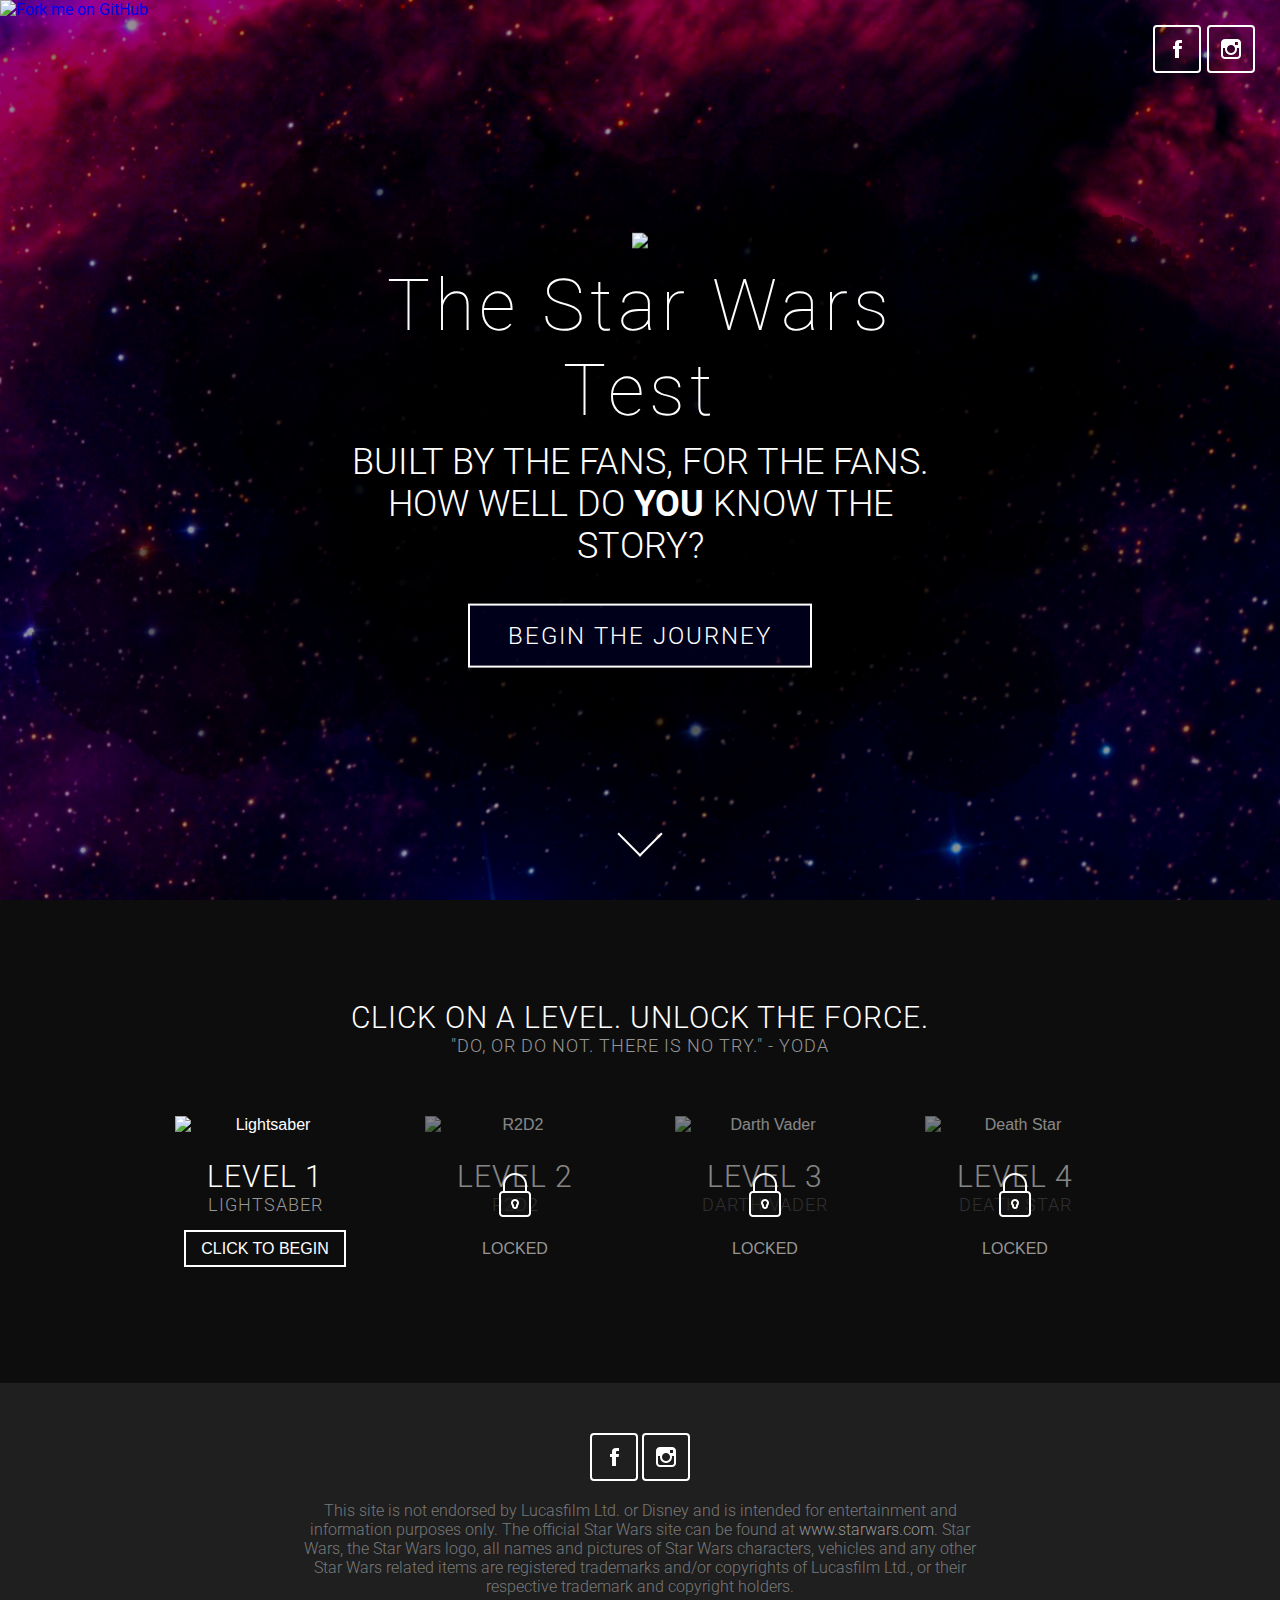
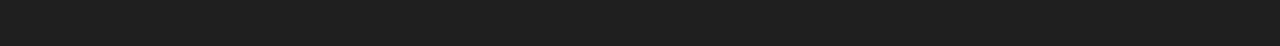
==== index.html @ ce47c925 "Extra Features" ====
﻿<!DOCTYPE html>
<html>
<head>
    <title>The Star Wars Test</title>
    <link href='https://fonts.googleapis.com/css?family=Roboto:400,300,100' rel='stylesheet' type='text/css'>
    <link rel="stylesheet" href="css/pure.css">
    <link rel="stylesheet" href="css/stars.css" />
    <link rel="stylesheet" href="css/question.css" />
    <link rel="stylesheet" href="css/main.css" />
    <meta name="viewport" content="width=device-width, initial-scale=1.0">
</head>
<body onresize="Update()">
    <script>if (document.location.protocol == "https:") window.location.href = "http://tswt.github.io/thestarwarstest/";</script>
    <div id="hero">
        <div class="stars"></div>
        <div class="twinkling"></div>
    </div>
    <div id="hero_floating_content">
        <img src="http://www.thestarwarstest.com/img/r2d2.png" id="logo" />
        <h1 id="open_times">The Star Wars Test</h1>
        <h2><a href="#" id="about_us_link">BUILT BY THE FANS, FOR THE FANS.<br />HOW WELL DO <b>YOU</b> KNOW THE STORY?</a></h2>
        <a class="button" href="#" id="contact">BEGIN THE JOURNEY</a><br />
    </div>
    <a href="https://github.com/you"><img style="position: absolute; top: 0; left: 0; border: 0;" src="https://camo.githubusercontent.com/c6286ade715e9bea433b4705870de482a654f78a/68747470733a2f2f73332e616d617a6f6e6177732e636f6d2f6769746875622f726962626f6e732f666f726b6d655f6c6566745f77686974655f6666666666662e706e67" alt="Fork me on GitHub" data-canonical-src="https://s3.amazonaws.com/github/ribbons/forkme_left_white_ffffff.png"></a>
    <div id="down-arrow"></div>
    <div id="social-buttons-top">
        <a href="https://www.facebook.com/" target="_blank" class="facebook social-button"></a>
        <a href="https://www.instagram.com/" target="_blank" class="instagram social-button"></a>
    </div>
    <div class="gray-section question" id="start-section">
        <div class="section">
            <div class="q-number">CLICK ON A LEVEL. UNLOCK THE FORCE.<div>"DO, OR DO NOT. THERE IS NO TRY." - YODA</div></div>
            <div class="pure-g levels">
                <div class="pure-u-1 pure-u-md-1-2 pure-u-lg-1-4">
                    <div class="level-block unlocked" id="w">
                        <img src="http://www.thestarwarstest.com/img/lightsaber.png" alt="Lightsaber" />
                        <div class="q-number">LEVEL 1<div>LIGHTSABER</div></div>
                        <span class="locked"></span>
                    </div>
                </div>
                <div class="pure-u-1 pure-u-md-1-2 pure-u-lg-1-4">
                    <div class="level-block" id="x">
                        <img src="http://www.thestarwarstest.com/img/r2d2.png" alt="R2D2" />
                        <div class="q-number">LEVEL 2<div>R2D2</div></div>
                        <span class="locked"></span>
                    </div>
                </div>
                <div class="pure-u-1 pure-u-md-1-2 pure-u-lg-1-4">
                    <div class="level-block" id="y">
                        <img src="http://www.thestarwarstest.com/img/darth-vader.png" alt="Darth Vader" />
                        <div class="q-number">LEVEL 3<div>DARTH VADER</div></div>
                        <span class="locked"></span>
                    </div>
                </div>
                <div class="pure-u-1 pure-u-md-1-2 pure-u-lg-1-4">
                    <div class="level-block" id="z">
                        <img src="http://www.thestarwarstest.com/img/death-star.png" alt="Death Star" />
                        <div class="q-number">LEVEL 4<div>DEATH STAR</div></div>
                        <span class="locked"></span>
                    </div>
                </div>
            </div>
            <!--<div class="q-number">LEADERBOARD<div>WHERE DO YOU STAND?</div></div>-->
        </div>
    </div>
    <div class="gray-section question loading-div" id="loading-div-pre"></div>
    <div class="questions" id="qspacephp"></div>
    <div class="gray-section question" id="results">
        <div class="section">
            <div class="q-number">YOU SCORED <span id="sp_score">5</span>/6. <span id="sp_congrats">Well Done!</span><div>CLICK THE BUTTON BELOW TO CONTINUE.</div></div>
            <a class="button" href="#" id="btn_continue">CONTINUE TO LEVEL <span id="sp_level_btn">2</span></a>
            <h3>IMPRESS YOUR FRIENDS ON FACEBOOK BY SHARING YOUR RESULT</h3>
        </div>
    </div>
    <div class="gray-section" id="footer">
        <div class="section white">
            <a href="https://www.facebook.com/" target="_blank" class="facebook social-button"></a>
            <a href="https://www.instagram.com/" target="_blank" class="instagram social-button"></a>
            <p class="attrib">
                <b>
                    This site is not endorsed by Lucasfilm Ltd. or Disney and is intended for entertainment and information purposes only. The official Star Wars site can be found at <a href="http://www.starwars.com/">www.starwars.com</a>. Star Wars, the Star Wars logo, all names and pictures of Star Wars characters, vehicles and any other Star Wars related items are registered trademarks and/or copyrights of Lucasfilm Ltd., or their respective trademark and copyright holders.
                </b>
            </p>
        </div>
    </div>
    <div id="vertical-fix"></div>
    <img src="img/squares.gif" class="pre-load-img" />
    <script type="text/javascript" src="//s7.addthis.com/js/300/addthis_widget.js#pubid=ra-5667f5eded168dc6" async="async"></script>
    <script src="https://ajax.googleapis.com/ajax/libs/jquery/2.1.4/jquery.min.js"></script>
    <script src="js/main.js"></script>
    <script>Update()</script>
</body>
</html>
---- css/pure.css ----
﻿/*!
Pure v0.6.0
Copyright 2014 Yahoo! Inc. All rights reserved.
Licensed under the BSD License.
https://github.com/yahoo/pure/blob/master/LICENSE.md
*/
/*!
normalize.css v^3.0 | MIT License | git.io/normalize
Copyright (c) Nicolas Gallagher and Jonathan Neal
*/
/*! normalize.css v3.0.2 | MIT License | git.io/normalize */html{font-family:sans-serif;-ms-text-size-adjust:100%;-webkit-text-size-adjust:100%}body{margin:0}article,aside,details,figcaption,figure,footer,header,hgroup,main,menu,nav,section,summary{display:block}audio,canvas,progress,video{display:inline-block;vertical-align:baseline}audio:not([controls]){display:none;height:0}[hidden],template{display:none}a{background-color:transparent}a:active,a:hover{outline:0}abbr[title]{border-bottom:1px dotted}b,strong{font-weight:700}dfn{font-style:italic}h1{font-size:2em;margin:.67em 0}mark{background:#ff0;color:#000}small{font-size:80%}sub,sup{font-size:75%;line-height:0;position:relative;vertical-align:baseline}sup{top:-.5em}sub{bottom:-.25em}img{border:0}svg:not(:root){overflow:hidden}figure{margin:1em 40px}hr{-moz-box-sizing:content-box;box-sizing:content-box;height:0}pre{overflow:auto}code,kbd,pre,samp{font-family:monospace,monospace;font-size:1em}button,input,optgroup,select,textarea{color:inherit;font:inherit;margin:0}button{overflow:visible}button,select{text-transform:none}button,html input[type=button],input[type=reset],input[type=submit]{-webkit-appearance:button;cursor:pointer}button[disabled],html input[disabled]{cursor:default}button::-moz-focus-inner,input::-moz-focus-inner{border:0;padding:0}input{line-height:normal}input[type=checkbox],input[type=radio]{box-sizing:border-box;padding:0}input[type=number]::-webkit-inner-spin-button,input[type=number]::-webkit-outer-spin-button{height:auto}input[type=search]{-webkit-appearance:textfield;-moz-box-sizing:content-box;-webkit-box-sizing:content-box;box-sizing:content-box}input[type=search]::-webkit-search-cancel-button,input[type=search]::-webkit-search-decoration{-webkit-appearance:none}fieldset{border:1px solid silver;margin:0 2px;padding:.35em .625em .75em}legend{border:0;padding:0}textarea{overflow:auto}optgroup{font-weight:700}table{border-collapse:collapse;border-spacing:0}td,th{padding:0}.hidden,[hidden]{display:none!important}.pure-img{max-width:100%;height:auto;display:block}.pure-g{letter-spacing:-.31em;*letter-spacing:normal;*word-spacing:-.43em;text-rendering:optimizespeed;font-family:FreeSans,Arimo,"Droid Sans",Helvetica,Arial,sans-serif;display:-webkit-flex;-webkit-flex-flow:row wrap;display:-ms-flexbox;-ms-flex-flow:row wrap;-ms-align-content:flex-start;-webkit-align-content:flex-start;align-content:flex-start}.opera-only :-o-prefocus,.pure-g{word-spacing:-.43em}.pure-u{display:inline-block;*display:inline;zoom:1;letter-spacing:normal;word-spacing:normal;vertical-align:top;text-rendering:auto}.pure-g [class *="pure-u"]{font-family:sans-serif}.pure-u-1,.pure-u-1-1,.pure-u-1-2,.pure-u-1-3,.pure-u-2-3,.pure-u-1-4,.pure-u-3-4,.pure-u-1-5,.pure-u-2-5,.pure-u-3-5,.pure-u-4-5,.pure-u-5-5,.pure-u-1-6,.pure-u-5-6,.pure-u-1-8,.pure-u-3-8,.pure-u-5-8,.pure-u-7-8,.pure-u-1-12,.pure-u-5-12,.pure-u-7-12,.pure-u-11-12,.pure-u-1-24,.pure-u-2-24,.pure-u-3-24,.pure-u-4-24,.pure-u-5-24,.pure-u-6-24,.pure-u-7-24,.pure-u-8-24,.pure-u-9-24,.pure-u-10-24,.pure-u-11-24,.pure-u-12-24,.pure-u-13-24,.pure-u-14-24,.pure-u-15-24,.pure-u-16-24,.pure-u-17-24,.pure-u-18-24,.pure-u-19-24,.pure-u-20-24,.pure-u-21-24,.pure-u-22-24,.pure-u-23-24,.pure-u-24-24{display:inline-block;*display:inline;zoom:1;letter-spacing:normal;word-spacing:normal;vertical-align:top;text-rendering:auto}.pure-u-1-24{width:4.1667%;*width:4.1357%}.pure-u-1-12,.pure-u-2-24{width:8.3333%;*width:8.3023%}.pure-u-1-8,.pure-u-3-24{width:12.5%;*width:12.469%}.pure-u-1-6,.pure-u-4-24{width:16.6667%;*width:16.6357%}.pure-u-1-5{width:20%;*width:19.969%}.pure-u-5-24{width:20.8333%;*width:20.8023%}.pure-u-1-4,.pure-u-6-24{width:25%;*width:24.969%}.pure-u-7-24{width:29.1667%;*width:29.1357%}.pure-u-1-3,.pure-u-8-24{width:33.3333%;*width:33.3023%}.pure-u-3-8,.pure-u-9-24{width:37.5%;*width:37.469%}.pure-u-2-5{width:40%;*width:39.969%}.pure-u-5-12,.pure-u-10-24{width:41.6667%;*width:41.6357%}.pure-u-11-24{width:45.8333%;*width:45.8023%}.pure-u-1-2,.pure-u-12-24{width:50%;*width:49.969%}.pure-u-13-24{width:54.1667%;*width:54.1357%}.pure-u-7-12,.pure-u-14-24{width:58.3333%;*width:58.3023%}.pure-u-3-5{width:60%;*width:59.969%}.pure-u-5-8,.pure-u-15-24{width:62.5%;*width:62.469%}.pure-u-2-3,.pure-u-16-24{width:66.6667%;*width:66.6357%}.pure-u-17-24{width:70.8333%;*width:70.8023%}.pure-u-3-4,.pure-u-18-24{width:75%;*width:74.969%}.pure-u-19-24{width:79.1667%;*width:79.1357%}.pure-u-4-5{width:80%;*width:79.969%}.pure-u-5-6,.pure-u-20-24{width:83.3333%;*width:83.3023%}.pure-u-7-8,.pure-u-21-24{width:87.5%;*width:87.469%}.pure-u-11-12,.pure-u-22-24{width:91.6667%;*width:91.6357%}.pure-u-23-24{width:95.8333%;*width:95.8023%}.pure-u-1,.pure-u-1-1,.pure-u-5-5,.pure-u-24-24{width:100%}.pure-button{display:inline-block;zoom:1;line-height:normal;white-space:nowrap;vertical-align:middle;text-align:center;cursor:pointer;-webkit-user-drag:none;-webkit-user-select:none;-moz-user-select:none;-ms-user-select:none;user-select:none;-webkit-box-sizing:border-box;-moz-box-sizing:border-box;box-sizing:border-box}.pure-button::-moz-focus-inner{padding:0;border:0}.pure-button{font-family:inherit;font-size:100%;padding:.5em 1em;color:#444;color:rgba(0,0,0,.8);border:1px solid #999;border:0 rgba(0,0,0,0);background-color:#E6E6E6;text-decoration:none;border-radius:2px}.pure-button-hover,.pure-button:hover,.pure-button:focus{filter:progid:DXImageTransform.Microsoft.gradient(startColorstr='#00000000', endColorstr='#1a000000', GradientType=0);background-image:-webkit-gradient(linear,0 0,0 100%,from(transparent),color-stop(40%,rgba(0,0,0,.05)),to(rgba(0,0,0,.1)));background-image:-webkit-linear-gradient(transparent,rgba(0,0,0,.05) 40%,rgba(0,0,0,.1));background-image:-moz-linear-gradient(top,rgba(0,0,0,.05) 0,rgba(0,0,0,.1));background-image:-o-linear-gradient(transparent,rgba(0,0,0,.05) 40%,rgba(0,0,0,.1));background-image:linear-gradient(transparent,rgba(0,0,0,.05) 40%,rgba(0,0,0,.1))}.pure-button:focus{outline:0}.pure-button-active,.pure-button:active{box-shadow:0 0 0 1px rgba(0,0,0,.15) inset,0 0 6px rgba(0,0,0,.2) inset;border-color:#000\9}.pure-button[disabled],.pure-button-disabled,.pure-button-disabled:hover,.pure-button-disabled:focus,.pure-button-disabled:active{border:0;background-image:none;filter:progid:DXImageTransform.Microsoft.gradient(enabled=false);filter:alpha(opacity=40);-khtml-opacity:.4;-moz-opacity:.4;opacity:.4;cursor:not-allowed;box-shadow:none}.pure-button-hidden{display:none}.pure-button::-moz-focus-inner{padding:0;border:0}.pure-button-primary,.pure-button-selected,a.pure-button-primary,a.pure-button-selected{background-color:#0078e7;color:#fff}.pure-form input[type=text],.pure-form input[type=password],.pure-form input[type=email],.pure-form input[type=url],.pure-form input[type=date],.pure-form input[type=month],.pure-form input[type=time],.pure-form input[type=datetime],.pure-form input[type=datetime-local],.pure-form input[type=week],.pure-form input[type=number],.pure-form input[type=search],.pure-form input[type=tel],.pure-form input[type=color],.pure-form select,.pure-form textarea{padding:.5em .6em;display:inline-block;border:1px solid #ccc;box-shadow:inset 0 1px 3px #ddd;border-radius:4px;vertical-align:middle;-webkit-box-sizing:border-box;-moz-box-sizing:border-box;box-sizing:border-box}.pure-form input:not([type]){padding:.5em .6em;display:inline-block;border:1px solid #ccc;box-shadow:inset 0 1px 3px #ddd;border-radius:4px;-webkit-box-sizing:border-box;-moz-box-sizing:border-box;box-sizing:border-box}.pure-form input[type=color]{padding:.2em .5em}.pure-form input[type=text]:focus,.pure-form input[type=password]:focus,.pure-form input[type=email]:focus,.pure-form input[type=url]:focus,.pure-form input[type=date]:focus,.pure-form input[type=month]:focus,.pure-form input[type=time]:focus,.pure-form input[type=datetime]:focus,.pure-form input[type=datetime-local]:focus,.pure-form input[type=week]:focus,.pure-form input[type=number]:focus,.pure-form input[type=search]:focus,.pure-form input[type=tel]:focus,.pure-form input[type=color]:focus,.pure-form select:focus,.pure-form textarea:focus{outline:0;border-color:#129FEA}.pure-form input:not([type]):focus{outline:0;border-color:#129FEA}.pure-form input[type=file]:focus,.pure-form input[type=radio]:focus,.pure-form input[type=checkbox]:focus{outline:thin solid #129FEA;outline:1px auto #129FEA}.pure-form .pure-checkbox,.pure-form .pure-radio{margin:.5em 0;display:block}.pure-form input[type=text][disabled],.pure-form input[type=password][disabled],.pure-form input[type=email][disabled],.pure-form input[type=url][disabled],.pure-form input[type=date][disabled],.pure-form input[type=month][disabled],.pure-form input[type=time][disabled],.pure-form input[type=datetime][disabled],.pure-form input[type=datetime-local][disabled],.pure-form input[type=week][disabled],.pure-form input[type=number][disabled],.pure-form input[type=search][disabled],.pure-form input[type=tel][disabled],.pure-form input[type=color][disabled],.pure-form select[disabled],.pure-form textarea[disabled]{cursor:not-allowed;background-color:#eaeded;color:#cad2d3}.pure-form input:not([type])[disabled]{cursor:not-allowed;background-color:#eaeded;color:#cad2d3}.pure-form input[readonly],.pure-form select[readonly],.pure-form textarea[readonly]{background-color:#eee;color:#777;border-color:#ccc}.pure-form input:focus:invalid,.pure-form textarea:focus:invalid,.pure-form select:focus:invalid{color:#b94a48;border-color:#e9322d}.pure-form input[type=file]:focus:invalid:focus,.pure-form input[type=radio]:focus:invalid:focus,.pure-form input[type=checkbox]:focus:invalid:focus{outline-color:#e9322d}.pure-form select{height:2.25em;border:1px solid #ccc;background-color:#fff}.pure-form select[multiple]{height:auto}.pure-form label{margin:.5em 0 .2em}.pure-form fieldset{margin:0;padding:.35em 0 .75em;border:0}.pure-form legend{display:block;width:100%;padding:.3em 0;margin-bottom:.3em;color:#333;border-bottom:1px solid #e5e5e5}.pure-form-stacked input[type=text],.pure-form-stacked input[type=password],.pure-form-stacked input[type=email],.pure-form-stacked input[type=url],.pure-form-stacked input[type=date],.pure-form-stacked input[type=month],.pure-form-stacked input[type=time],.pure-form-stacked input[type=datetime],.pure-form-stacked input[type=datetime-local],.pure-form-stacked input[type=week],.pure-form-stacked input[type=number],.pure-form-stacked input[type=search],.pure-form-stacked input[type=tel],.pure-form-stacked input[type=color],.pure-form-stacked input[type=file],.pure-form-stacked select,.pure-form-stacked label,.pure-form-stacked textarea{display:block;margin:.25em 0}.pure-form-stacked input:not([type]){display:block;margin:.25em 0}.pure-form-aligned input,.pure-form-aligned textarea,.pure-form-aligned select,.pure-form-aligned .pure-help-inline,.pure-form-message-inline{display:inline-block;*display:inline;*zoom:1;vertical-align:middle}.pure-form-aligned textarea{vertical-align:top}.pure-form-aligned .pure-control-group{margin-bottom:.5em}.pure-form-aligned .pure-control-group label{text-align:right;display:inline-block;vertical-align:middle;width:10em;margin:0 1em 0 0}.pure-form-aligned .pure-controls{margin:1.5em 0 0 11em}.pure-form input.pure-input-rounded,.pure-form .pure-input-rounded{border-radius:2em;padding:.5em 1em}.pure-form .pure-group fieldset{margin-bottom:10px}.pure-form .pure-group input,.pure-form .pure-group textarea{display:block;padding:10px;margin:0 0 -1px;border-radius:0;position:relative;top:-1px}.pure-form .pure-group input:focus,.pure-form .pure-group textarea:focus{z-index:3}.pure-form .pure-group input:first-child,.pure-form .pure-group textarea:first-child{top:1px;border-radius:4px 4px 0 0;margin:0}.pure-form .pure-group input:first-child:last-child,.pure-form .pure-group textarea:first-child:last-child{top:1px;border-radius:4px;margin:0}.pure-form .pure-group input:last-child,.pure-form .pure-group textarea:last-child{top:-2px;border-radius:0 0 4px 4px;margin:0}.pure-form .pure-group button{margin:.35em 0}.pure-form .pure-input-1{width:100%}.pure-form .pure-input-2-3{width:66%}.pure-form .pure-input-1-2{width:50%}.pure-form .pure-input-1-3{width:33%}.pure-form .pure-input-1-4{width:25%}.pure-form .pure-help-inline,.pure-form-message-inline{display:inline-block;padding-left:.3em;color:#666;vertical-align:middle;font-size:.875em}.pure-form-message{display:block;color:#666;font-size:.875em}@media only screen and (max-width :480px){.pure-form button[type=submit]{margin:.7em 0 0}.pure-form input:not([type]),.pure-form input[type=text],.pure-form input[type=password],.pure-form input[type=email],.pure-form input[type=url],.pure-form input[type=date],.pure-form input[type=month],.pure-form input[type=time],.pure-form input[type=datetime],.pure-form input[type=datetime-local],.pure-form input[type=week],.pure-form input[type=number],.pure-form input[type=search],.pure-form input[type=tel],.pure-form input[type=color],.pure-form label{margin-bottom:.3em;display:block}.pure-group input:not([type]),.pure-group input[type=text],.pure-group input[type=password],.pure-group input[type=email],.pure-group input[type=url],.pure-group input[type=date],.pure-group input[type=month],.pure-group input[type=time],.pure-group input[type=datetime],.pure-group input[type=datetime-local],.pure-group input[type=week],.pure-group input[type=number],.pure-group input[type=search],.pure-group input[type=tel],.pure-group input[type=color]{margin-bottom:0}.pure-form-aligned .pure-control-group label{margin-bottom:.3em;text-align:left;display:block;width:100%}.pure-form-aligned .pure-controls{margin:1.5em 0 0}.pure-form .pure-help-inline,.pure-form-message-inline,.pure-form-message{display:block;font-size:.75em;padding:.2em 0 .8em}}.pure-menu{-webkit-box-sizing:border-box;-moz-box-sizing:border-box;box-sizing:border-box}.pure-menu-fixed{position:fixed;left:0;top:0;z-index:3}.pure-menu-list,.pure-menu-item{position:relative}.pure-menu-list{list-style:none;margin:0;padding:0}.pure-menu-item{padding:0;margin:0;height:100%}.pure-menu-link,.pure-menu-heading{display:block;text-decoration:none;white-space:nowrap}.pure-menu-horizontal{width:100%;white-space:nowrap}.pure-menu-horizontal .pure-menu-list{display:inline-block}.pure-menu-horizontal .pure-menu-item,.pure-menu-horizontal .pure-menu-heading,.pure-menu-horizontal .pure-menu-separator{display:inline-block;*display:inline;zoom:1;vertical-align:middle}.pure-menu-item .pure-menu-item{display:block}.pure-menu-children{display:none;position:absolute;left:100%;top:0;margin:0;padding:0;z-index:3}.pure-menu-horizontal .pure-menu-children{left:0;top:auto;width:inherit}.pure-menu-allow-hover:hover>.pure-menu-children,.pure-menu-active>.pure-menu-children{display:block;position:absolute}.pure-menu-has-children>.pure-menu-link:after{padding-left:.5em;content:"\25B8";font-size:small}.pure-menu-horizontal .pure-menu-has-children>.pure-menu-link:after{content:"\25BE"}.pure-menu-scrollable{overflow-y:scroll;overflow-x:hidden}.pure-menu-scrollable .pure-menu-list{display:block}.pure-menu-horizontal.pure-menu-scrollable .pure-menu-list{display:inline-block}.pure-menu-horizontal.pure-menu-scrollable{white-space:nowrap;overflow-y:hidden;overflow-x:auto;-ms-overflow-style:none;-webkit-overflow-scrolling:touch;padding:.5em 0}.pure-menu-horizontal.pure-menu-scrollable::-webkit-scrollbar{display:none}.pure-menu-separator{background-color:#ccc;height:1px;margin:.3em 0}.pure-menu-horizontal .pure-menu-separator{width:1px;height:1.3em;margin:0 .3em}.pure-menu-heading{text-transform:uppercase;color:#565d64}.pure-menu-link{color:#777}.pure-menu-children{background-color:#fff}.pure-menu-link,.pure-menu-disabled,.pure-menu-heading{padding:.5em 1em}.pure-menu-disabled{opacity:.5}.pure-menu-disabled .pure-menu-link:hover{background-color:transparent}.pure-menu-active>.pure-menu-link,.pure-menu-link:hover,.pure-menu-link:focus{background-color:#eee}.pure-menu-selected .pure-menu-link,.pure-menu-selected .pure-menu-link:visited{color:#000}.pure-table{border-collapse:collapse;border-spacing:0;empty-cells:show;border:1px solid #cbcbcb}.pure-table caption{color:#000;font:italic 85%/1 arial,sans-serif;padding:1em 0;text-align:center}.pure-table td,.pure-table th{border-left:1px solid #cbcbcb;border-width:0 0 0 1px;font-size:inherit;margin:0;overflow:visible;padding:.5em 1em}.pure-table td:first-child,.pure-table th:first-child{border-left-width:0}.pure-table thead{background-color:#e0e0e0;color:#000;text-align:left;vertical-align:bottom}.pure-table td{background-color:transparent}.pure-table-odd td{background-color:#f2f2f2}.pure-table-striped tr:nth-child(2n-1) td{background-color:#f2f2f2}.pure-table-bordered td{border-bottom:1px solid #cbcbcb}.pure-table-bordered tbody>tr:last-child>td{border-bottom-width:0}.pure-table-horizontal td,.pure-table-horizontal th{border-width:0 0 1px;border-bottom:1px solid #cbcbcb}.pure-table-horizontal tbody>tr:last-child>td{border-bottom-width:0}

/*!
Pure v0.6.0
Copyright 2014 Yahoo! Inc. All rights reserved.
Licensed under the BSD License.
https://github.com/yahoo/pure/blob/master/LICENSE.md
*/
@media screen and (min-width:35.5em){.pure-u-sm-1,.pure-u-sm-1-1,.pure-u-sm-1-2,.pure-u-sm-1-3,.pure-u-sm-2-3,.pure-u-sm-1-4,.pure-u-sm-3-4,.pure-u-sm-1-5,.pure-u-sm-2-5,.pure-u-sm-3-5,.pure-u-sm-4-5,.pure-u-sm-5-5,.pure-u-sm-1-6,.pure-u-sm-5-6,.pure-u-sm-1-8,.pure-u-sm-3-8,.pure-u-sm-5-8,.pure-u-sm-7-8,.pure-u-sm-1-12,.pure-u-sm-5-12,.pure-u-sm-7-12,.pure-u-sm-11-12,.pure-u-sm-1-24,.pure-u-sm-2-24,.pure-u-sm-3-24,.pure-u-sm-4-24,.pure-u-sm-5-24,.pure-u-sm-6-24,.pure-u-sm-7-24,.pure-u-sm-8-24,.pure-u-sm-9-24,.pure-u-sm-10-24,.pure-u-sm-11-24,.pure-u-sm-12-24,.pure-u-sm-13-24,.pure-u-sm-14-24,.pure-u-sm-15-24,.pure-u-sm-16-24,.pure-u-sm-17-24,.pure-u-sm-18-24,.pure-u-sm-19-24,.pure-u-sm-20-24,.pure-u-sm-21-24,.pure-u-sm-22-24,.pure-u-sm-23-24,.pure-u-sm-24-24{display:inline-block;*display:inline;zoom:1;letter-spacing:normal;word-spacing:normal;vertical-align:top;text-rendering:auto}.pure-u-sm-1-24{width:4.1667%;*width:4.1357%}.pure-u-sm-1-12,.pure-u-sm-2-24{width:8.3333%;*width:8.3023%}.pure-u-sm-1-8,.pure-u-sm-3-24{width:12.5%;*width:12.469%}.pure-u-sm-1-6,.pure-u-sm-4-24{width:16.6667%;*width:16.6357%}.pure-u-sm-1-5{width:20%;*width:19.969%}.pure-u-sm-5-24{width:20.8333%;*width:20.8023%}.pure-u-sm-1-4,.pure-u-sm-6-24{width:25%;*width:24.969%}.pure-u-sm-7-24{width:29.1667%;*width:29.1357%}.pure-u-sm-1-3,.pure-u-sm-8-24{width:33.3333%;*width:33.3023%}.pure-u-sm-3-8,.pure-u-sm-9-24{width:37.5%;*width:37.469%}.pure-u-sm-2-5{width:40%;*width:39.969%}.pure-u-sm-5-12,.pure-u-sm-10-24{width:41.6667%;*width:41.6357%}.pure-u-sm-11-24{width:45.8333%;*width:45.8023%}.pure-u-sm-1-2,.pure-u-sm-12-24{width:50%;*width:49.969%}.pure-u-sm-13-24{width:54.1667%;*width:54.1357%}.pure-u-sm-7-12,.pure-u-sm-14-24{width:58.3333%;*width:58.3023%}.pure-u-sm-3-5{width:60%;*width:59.969%}.pure-u-sm-5-8,.pure-u-sm-15-24{width:62.5%;*width:62.469%}.pure-u-sm-2-3,.pure-u-sm-16-24{width:66.6667%;*width:66.6357%}.pure-u-sm-17-24{width:70.8333%;*width:70.8023%}.pure-u-sm-3-4,.pure-u-sm-18-24{width:75%;*width:74.969%}.pure-u-sm-19-24{width:79.1667%;*width:79.1357%}.pure-u-sm-4-5{width:80%;*width:79.969%}.pure-u-sm-5-6,.pure-u-sm-20-24{width:83.3333%;*width:83.3023%}.pure-u-sm-7-8,.pure-u-sm-21-24{width:87.5%;*width:87.469%}.pure-u-sm-11-12,.pure-u-sm-22-24{width:91.6667%;*width:91.6357%}.pure-u-sm-23-24{width:95.8333%;*width:95.8023%}.pure-u-sm-1,.pure-u-sm-1-1,.pure-u-sm-5-5,.pure-u-sm-24-24{width:100%}}@media screen and (min-width:48em){.pure-u-md-1,.pure-u-md-1-1,.pure-u-md-1-2,.pure-u-md-1-3,.pure-u-md-2-3,.pure-u-md-1-4,.pure-u-md-3-4,.pure-u-md-1-5,.pure-u-md-2-5,.pure-u-md-3-5,.pure-u-md-4-5,.pure-u-md-5-5,.pure-u-md-1-6,.pure-u-md-5-6,.pure-u-md-1-8,.pure-u-md-3-8,.pure-u-md-5-8,.pure-u-md-7-8,.pure-u-md-1-12,.pure-u-md-5-12,.pure-u-md-7-12,.pure-u-md-11-12,.pure-u-md-1-24,.pure-u-md-2-24,.pure-u-md-3-24,.pure-u-md-4-24,.pure-u-md-5-24,.pure-u-md-6-24,.pure-u-md-7-24,.pure-u-md-8-24,.pure-u-md-9-24,.pure-u-md-10-24,.pure-u-md-11-24,.pure-u-md-12-24,.pure-u-md-13-24,.pure-u-md-14-24,.pure-u-md-15-24,.pure-u-md-16-24,.pure-u-md-17-24,.pure-u-md-18-24,.pure-u-md-19-24,.pure-u-md-20-24,.pure-u-md-21-24,.pure-u-md-22-24,.pure-u-md-23-24,.pure-u-md-24-24{display:inline-block;*display:inline;zoom:1;letter-spacing:normal;word-spacing:normal;vertical-align:top;text-rendering:auto}.pure-u-md-1-24{width:4.1667%;*width:4.1357%}.pure-u-md-1-12,.pure-u-md-2-24{width:8.3333%;*width:8.3023%}.pure-u-md-1-8,.pure-u-md-3-24{width:12.5%;*width:12.469%}.pure-u-md-1-6,.pure-u-md-4-24{width:16.6667%;*width:16.6357%}.pure-u-md-1-5{width:20%;*width:19.969%}.pure-u-md-5-24{width:20.8333%;*width:20.8023%}.pure-u-md-1-4,.pure-u-md-6-24{width:25%;*width:24.969%}.pure-u-md-7-24{width:29.1667%;*width:29.1357%}.pure-u-md-1-3,.pure-u-md-8-24{width:33.3333%;*width:33.3023%}.pure-u-md-3-8,.pure-u-md-9-24{width:37.5%;*width:37.469%}.pure-u-md-2-5{width:40%;*width:39.969%}.pure-u-md-5-12,.pure-u-md-10-24{width:41.6667%;*width:41.6357%}.pure-u-md-11-24{width:45.8333%;*width:45.8023%}.pure-u-md-1-2,.pure-u-md-12-24{width:50%;*width:49.969%}.pure-u-md-13-24{width:54.1667%;*width:54.1357%}.pure-u-md-7-12,.pure-u-md-14-24{width:58.3333%;*width:58.3023%}.pure-u-md-3-5{width:60%;*width:59.969%}.pure-u-md-5-8,.pure-u-md-15-24{width:62.5%;*width:62.469%}.pure-u-md-2-3,.pure-u-md-16-24{width:66.6667%;*width:66.6357%}.pure-u-md-17-24{width:70.8333%;*width:70.8023%}.pure-u-md-3-4,.pure-u-md-18-24{width:75%;*width:74.969%}.pure-u-md-19-24{width:79.1667%;*width:79.1357%}.pure-u-md-4-5{width:80%;*width:79.969%}.pure-u-md-5-6,.pure-u-md-20-24{width:83.3333%;*width:83.3023%}.pure-u-md-7-8,.pure-u-md-21-24{width:87.5%;*width:87.469%}.pure-u-md-11-12,.pure-u-md-22-24{width:91.6667%;*width:91.6357%}.pure-u-md-23-24{width:95.8333%;*width:95.8023%}.pure-u-md-1,.pure-u-md-1-1,.pure-u-md-5-5,.pure-u-md-24-24{width:100%}}@media screen and (min-width:64em){.pure-u-lg-1,.pure-u-lg-1-1,.pure-u-lg-1-2,.pure-u-lg-1-3,.pure-u-lg-2-3,.pure-u-lg-1-4,.pure-u-lg-3-4,.pure-u-lg-1-5,.pure-u-lg-2-5,.pure-u-lg-3-5,.pure-u-lg-4-5,.pure-u-lg-5-5,.pure-u-lg-1-6,.pure-u-lg-5-6,.pure-u-lg-1-8,.pure-u-lg-3-8,.pure-u-lg-5-8,.pure-u-lg-7-8,.pure-u-lg-1-12,.pure-u-lg-5-12,.pure-u-lg-7-12,.pure-u-lg-11-12,.pure-u-lg-1-24,.pure-u-lg-2-24,.pure-u-lg-3-24,.pure-u-lg-4-24,.pure-u-lg-5-24,.pure-u-lg-6-24,.pure-u-lg-7-24,.pure-u-lg-8-24,.pure-u-lg-9-24,.pure-u-lg-10-24,.pure-u-lg-11-24,.pure-u-lg-12-24,.pure-u-lg-13-24,.pure-u-lg-14-24,.pure-u-lg-15-24,.pure-u-lg-16-24,.pure-u-lg-17-24,.pure-u-lg-18-24,.pure-u-lg-19-24,.pure-u-lg-20-24,.pure-u-lg-21-24,.pure-u-lg-22-24,.pure-u-lg-23-24,.pure-u-lg-24-24{display:inline-block;*display:inline;zoom:1;letter-spacing:normal;word-spacing:normal;vertical-align:top;text-rendering:auto}.pure-u-lg-1-24{width:4.1667%;*width:4.1357%}.pure-u-lg-1-12,.pure-u-lg-2-24{width:8.3333%;*width:8.3023%}.pure-u-lg-1-8,.pure-u-lg-3-24{width:12.5%;*width:12.469%}.pure-u-lg-1-6,.pure-u-lg-4-24{width:16.6667%;*width:16.6357%}.pure-u-lg-1-5{width:20%;*width:19.969%}.pure-u-lg-5-24{width:20.8333%;*width:20.8023%}.pure-u-lg-1-4,.pure-u-lg-6-24{width:25%;*width:24.969%}.pure-u-lg-7-24{width:29.1667%;*width:29.1357%}.pure-u-lg-1-3,.pure-u-lg-8-24{width:33.3333%;*width:33.3023%}.pure-u-lg-3-8,.pure-u-lg-9-24{width:37.5%;*width:37.469%}.pure-u-lg-2-5{width:40%;*width:39.969%}.pure-u-lg-5-12,.pure-u-lg-10-24{width:41.6667%;*width:41.6357%}.pure-u-lg-11-24{width:45.8333%;*width:45.8023%}.pure-u-lg-1-2,.pure-u-lg-12-24{width:50%;*width:49.969%}.pure-u-lg-13-24{width:54.1667%;*width:54.1357%}.pure-u-lg-7-12,.pure-u-lg-14-24{width:58.3333%;*width:58.3023%}.pure-u-lg-3-5{width:60%;*width:59.969%}.pure-u-lg-5-8,.pure-u-lg-15-24{width:62.5%;*width:62.469%}.pure-u-lg-2-3,.pure-u-lg-16-24{width:66.6667%;*width:66.6357%}.pure-u-lg-17-24{width:70.8333%;*width:70.8023%}.pure-u-lg-3-4,.pure-u-lg-18-24{width:75%;*width:74.969%}.pure-u-lg-19-24{width:79.1667%;*width:79.1357%}.pure-u-lg-4-5{width:80%;*width:79.969%}.pure-u-lg-5-6,.pure-u-lg-20-24{width:83.3333%;*width:83.3023%}.pure-u-lg-7-8,.pure-u-lg-21-24{width:87.5%;*width:87.469%}.pure-u-lg-11-12,.pure-u-lg-22-24{width:91.6667%;*width:91.6357%}.pure-u-lg-23-24{width:95.8333%;*width:95.8023%}.pure-u-lg-1,.pure-u-lg-1-1,.pure-u-lg-5-5,.pure-u-lg-24-24{width:100%}}@media screen and (min-width:80em){.pure-u-xl-1,.pure-u-xl-1-1,.pure-u-xl-1-2,.pure-u-xl-1-3,.pure-u-xl-2-3,.pure-u-xl-1-4,.pure-u-xl-3-4,.pure-u-xl-1-5,.pure-u-xl-2-5,.pure-u-xl-3-5,.pure-u-xl-4-5,.pure-u-xl-5-5,.pure-u-xl-1-6,.pure-u-xl-5-6,.pure-u-xl-1-8,.pure-u-xl-3-8,.pure-u-xl-5-8,.pure-u-xl-7-8,.pure-u-xl-1-12,.pure-u-xl-5-12,.pure-u-xl-7-12,.pure-u-xl-11-12,.pure-u-xl-1-24,.pure-u-xl-2-24,.pure-u-xl-3-24,.pure-u-xl-4-24,.pure-u-xl-5-24,.pure-u-xl-6-24,.pure-u-xl-7-24,.pure-u-xl-8-24,.pure-u-xl-9-24,.pure-u-xl-10-24,.pure-u-xl-11-24,.pure-u-xl-12-24,.pure-u-xl-13-24,.pure-u-xl-14-24,.pure-u-xl-15-24,.pure-u-xl-16-24,.pure-u-xl-17-24,.pure-u-xl-18-24,.pure-u-xl-19-24,.pure-u-xl-20-24,.pure-u-xl-21-24,.pure-u-xl-22-24,.pure-u-xl-23-24,.pure-u-xl-24-24{display:inline-block;*display:inline;zoom:1;letter-spacing:normal;word-spacing:normal;vertical-align:top;text-rendering:auto}.pure-u-xl-1-24{width:4.1667%;*width:4.1357%}.pure-u-xl-1-12,.pure-u-xl-2-24{width:8.3333%;*width:8.3023%}.pure-u-xl-1-8,.pure-u-xl-3-24{width:12.5%;*width:12.469%}.pure-u-xl-1-6,.pure-u-xl-4-24{width:16.6667%;*width:16.6357%}.pure-u-xl-1-5{width:20%;*width:19.969%}.pure-u-xl-5-24{width:20.8333%;*width:20.8023%}.pure-u-xl-1-4,.pure-u-xl-6-24{width:25%;*width:24.969%}.pure-u-xl-7-24{width:29.1667%;*width:29.1357%}.pure-u-xl-1-3,.pure-u-xl-8-24{width:33.3333%;*width:33.3023%}.pure-u-xl-3-8,.pure-u-xl-9-24{width:37.5%;*width:37.469%}.pure-u-xl-2-5{width:40%;*width:39.969%}.pure-u-xl-5-12,.pure-u-xl-10-24{width:41.6667%;*width:41.6357%}.pure-u-xl-11-24{width:45.8333%;*width:45.8023%}.pure-u-xl-1-2,.pure-u-xl-12-24{width:50%;*width:49.969%}.pure-u-xl-13-24{width:54.1667%;*width:54.1357%}.pure-u-xl-7-12,.pure-u-xl-14-24{width:58.3333%;*width:58.3023%}.pure-u-xl-3-5{width:60%;*width:59.969%}.pure-u-xl-5-8,.pure-u-xl-15-24{width:62.5%;*width:62.469%}.pure-u-xl-2-3,.pure-u-xl-16-24{width:66.6667%;*width:66.6357%}.pure-u-xl-17-24{width:70.8333%;*width:70.8023%}.pure-u-xl-3-4,.pure-u-xl-18-24{width:75%;*width:74.969%}.pure-u-xl-19-24{width:79.1667%;*width:79.1357%}.pure-u-xl-4-5{width:80%;*width:79.969%}.pure-u-xl-5-6,.pure-u-xl-20-24{width:83.3333%;*width:83.3023%}.pure-u-xl-7-8,.pure-u-xl-21-24{width:87.5%;*width:87.469%}.pure-u-xl-11-12,.pure-u-xl-22-24{width:91.6667%;*width:91.6357%}.pure-u-xl-23-24{width:95.8333%;*width:95.8023%}.pure-u-xl-1,.pure-u-xl-1-1,.pure-u-xl-5-5,.pure-u-xl-24-24{width:100%}}
---- css/stars.css ----
﻿/* ============================================================================================== 
Nick Mkrtchyan
http://www.facebook.com/sonick.pk
http://www.Mkrtchyan.zz.mu
================================================================================================= */

@keyframes move-twink-back {
    from {background-position:0 0;}
    to {background-position:-10000px 5000px;}
}
@-webkit-keyframes move-twink-back {
    from {background-position:0 0;}
    to {background-position:-10000px 5000px;}
}
@-moz-keyframes move-twink-back {
    from {background-position:0 0;}
    to {background-position:-10000px 5000px;}
}
@-ms-keyframes move-twink-back {
    from {background-position:0 0;}
    to {background-position:-10000px 5000px;}
}

@keyframes move-clouds-back {
    from {background-position:0 0;}
    to {background-position:10000px 0;}
}
@-webkit-keyframes move-clouds-back {
    from {background-position:0 0;}
    to {background-position:10000px 0;}
}
@-moz-keyframes move-clouds-back {
    from {background-position:0 0;}
    to {background-position:10000px 0;}
}
@-ms-keyframes move-clouds-back {
    from {background-position: 0;}
    to {background-position:10000px 0;}
}

.stars, .twinkling, .clouds {
  position:absolute;
  top:0;
  left:0;
  right:0;
  bottom:0;
  width:100%;
  height:100%;
  display:block;
}

.stars {
  background:#000 url(http://www.script-tutorials.com/demos/360/images/stars.png) repeat top center;
  z-index:0;
}

.twinkling{
  background:transparent url(http://www.script-tutorials.com/demos/360/images/twinkling.png) repeat top center;
  z-index:0;

  -moz-animation:move-twink-back 200s linear infinite;
  -ms-animation:move-twink-back 200s linear infinite;
  -o-animation:move-twink-back 200s linear infinite;
  -webkit-animation:move-twink-back 200s linear infinite;
  animation:move-twink-back 200s linear infinite;
}

.clouds{
    background:transparent url(http://www.script-tutorials.com/demos/360/images/clouds3.png) repeat top center;
    z-index:3;

  -moz-animation:move-clouds-back 200s linear infinite;
  -ms-animation:move-clouds-back 200s linear infinite;
  -o-animation:move-clouds-back 200s linear infinite;
  -webkit-animation:move-clouds-back 200s linear infinite;
  animation:move-clouds-back 200s linear infinite;
}
---- css/question.css ----
﻿.q-number {
    display: block;
    color: white;
    font-family: 'Roboto', sans-serif;
    font-weight: 300;
    text-decoration: none;
    letter-spacing: 1px;
    font-size: 30px;
}

.q-number b {
    font-size: 52px;
}
.q-number div {
    font-size: 18px;
    font-weight: 300;
    color: rgb(151, 151, 151);
}

.question {
    padding-top: 75px !important;
    padding-bottom: 75px !important;
}

.question:nth-child(2n+1) {
    background-color: rgb(10, 10, 10) !important;
}

.question h3 {
    font-weight: 300;
}

#btn_continue{
    margin: 24px 0;
}

#results {
    display: none;
}

.loading-div {
    display: none;
    background-color: rgb(23, 23, 23) !important;
    background-image: url('../img/squares.gif');
    background-repeat: no-repeat;
    background-position: center center;
    min-height: 120px;
    -moz-box-sizing: border-box;
    -webkit-box-sizing: border-box;
    box-sizing: border-box;
}

.answers a {
    display: block;
    -moz-box-sizing: border-box;
    -webkit-box-sizing: border-box;
    box-sizing: border-box;
    padding: 30px;
    margin: 10px;
    background-color: rgb(40, 40, 40);
    color: white;
    font-family: 'Roboto', sans-serif;
    font-weight: 300;
    text-decoration: none;
    letter-spacing: 1px;
    font-size: 22px;
    -moz-transition: all ease-in-out 170ms;
    -o-transition: all ease-in-out 170ms;
    -webkit-transition: all ease-in-out 170ms;
    transition: all ease-in-out 170ms;
}

.answers a:hover {
    background-color: rgb(50, 50, 50);
    box-shadow: 0 0 15px rgb(150, 150, 150);
}

.answers a.selected {
    background-color: rgb(0, 100, 0);
    box-shadow: none !important;
}
---- css/main.css ----
﻿body {
    padding: 0;
    margin: 0;
    background-color: black;
    -moz-transition: background-color linear .5s;
    -o-transition: background-color linear .5s;
    -webkit-transition: background-color linear .5s;
    transition: background-color linear .5s;
    font-family: 'Roboto', sans-serif;
    color: white;
    text-align: center;
}

#hero {
    display: block;
    width: 100%;
    position: relative;
    -webkit-background-size: cover !important;
    -moz-background-size: cover !important;
    -o-background-size: cover !important;
    background-size: cover !important;
    -moz-transition: opacity linear .5s;
    -o-transition: opacity linear .5s;
    -webkit-transition: opacity linear .5s;
    transition: opacity linear .5s;
    background: url("../img/bgnt.png") 50% 50% no-repeat;
    opacity: 1;
}

.stars {
    background-color: transparent;
    z-index: -2;
}

.twinkling {
    opacity: 1;
    z-index: -1;
}

#menu {
    display: block;
    position: absolute;
    top: 25px;
    left: 25px;
    font-family: 'Roboto', sans-serif;
    font-weight: 300;
    color: white;
    text-decoration: none;
    font-size: 22px;
    letter-spacing: 2px;
}

    #menu img {
        vertical-align: middle;
        margin-right: 15px;
        width: 44px;
    }

#hero_floating_content {
    display: block;
    position: absolute;
    z-index: 99;
    left: 50%;
    top: 50%;
    -moz-transform: translateY(-50%) translateX(-50%);
    -ms-transform: translateY(-50%) translateX(-50%);
    -o-transform: translateY(-50%) translateX(-50%);
    -webkit-transform: translateY(-50%) translateX(-50%);
    transform: translateY(-50%) translateX(-50%);
}

#logo {
    max-width: 270px;
    width: 100%;
    margin: 0;
}

h1 {
    font-family: 'Star Jedi', 'Roboto', sans-serif;
    font-weight: 100;
    letter-spacing: 5px;
    font-size: 72px;
    margin: 10px 0 0;
    padding: 0;
}

    h1 b {
        font-weight: 300;
    }

#unofficial {
    color: #a6a6a6;
    font-family: 'Roboto', sans-serif;
    font-weight: 400;
    letter-spacing: 1px;
    font-size: 20px;
    position: absolute;
    display: block;
    margin: 0;
    padding: 0;
    top: -5px;
    left: 102px;
    -moz-transform: rotate(-5deg);
    -ms-transform: rotate(-5deg);
    -o-transform: rotate(-5deg);
    -webkit-transform: rotate(-5deg);
    transform: rotate(-5deg);
}

    #unofficial::after {
        content: ' ';
        display: block;
        background-image: url('../img/arrow.png');
        background-repeat: no-repeat;
        width: 15px;
        height: 47px;
        position: absolute;
        left: 53px;
    }

h2 {
    font-family: 'Roboto', sans-serif;
    /*border-top: 2px solid #e6e6e6;
    border-bottom: 2px solid #e6e6e6;*/
    font-weight: 300;
    font-size: 36px;
    padding: 8px 1px;
    margin: 0 0 .8em;
}

    h2 a {
        text-decoration: none;
        color: white;
    }

        h2 a:hover {
            text-decoration: none;
            color: white;
        }

    h2.line-top {
        margin-top: 0;
        padding-top: 0;
        border-top: none;
    }

h3 {
    font-family: 'Roboto', sans-serif;
    color: white;
    text-decoration: none;
    font-size: 24px;
    font-weight: 100;
    letter-spacing: 2px;
}

p {
    max-width: 700px;
    margin-left: auto;
    margin-right: auto;
}

    p.line {
        overflow: hidden;
        text-align: center;
        margin-bottom: 0;
        margin-top: 28px;
        font-weight: 300;
    }

        p.line:before,
        p.line:after {
            background-color: black;
            content: "";
            display: inline-block;
            height: 2px;
            position: relative;
            vertical-align: middle;
            width: 50%;
        }

        p.line:before {
            right: 0.5em;
            margin-left: -50%;
        }

        p.line:after {
            left: 0.5em;
            margin-right: -50%;
        }

a.button {
    padding: 16px 38px;
    display: inline-block;
    border: 2px solid white;
    background-color: rgba(0, 0, 255, .1);
    color: white;
    text-decoration: none;
    font-size: 24px;
    font-weight: 300;
    letter-spacing: 2px;
    -moz-transition: all ease-in-out 170ms;
    -o-transition: all ease-in-out 170ms;
    -webkit-transition: all ease-in-out 170ms;
    transition: all ease-in-out 170ms;
}

    a.button:hover {
        background-color: white;
        color: black;
        box-shadow: 0 0 50px rgb(150, 150, 150);
    }

    a.button img {
        display: inline-block;
        height: 18px;
        margin-right: 5px;
    }

#vertical-fix {
    display: block;
    height: 1px;
    background-color: transparent;
}

.gray-section {
    display: none;
    padding: 50px;
    background-color: rgb(40, 38, 40);
}

#start-section {
    background-color: rgb(13, 13, 13) !important;
}

.level-block {
    padding: 25px 25px 50px;
    position: relative;
    -moz-box-sizing: border-box;
    -webkit-box-sizing: border-box;
    box-sizing: border-box;
    -moz-transition: all ease-in-out 170ms;
    -o-transition: all ease-in-out 170ms;
    -webkit-transition: all ease-in-out 170ms;
    transition: all ease-in-out 170ms;
}

    /*.level-block:hover {
        background-color: rgb(50, 50, 50);
        box-shadow: 0 0 20px rgb(150, 150, 150);
    }*/

    .level-block img {
        opacity: .5;
    }

    .level-block div {
        opacity: .5;
    }

    .level-block::after {
        content: "LOCKED";
        -moz-transition: all ease-in-out 170ms;
        -o-transition: all ease-in-out 170ms;
        -webkit-transition: all ease-in-out 170ms;
        transition: all ease-in-out 170ms;
        color: rgb(150, 150, 150);
    }

.unlocked {
    cursor: pointer;
}

    .unlocked:hover {
        background-color: rgb(50, 50, 50);
        box-shadow: 0 0 20px rgb(150, 150, 150);
    }

    .unlocked::after {
        content: "CLICK TO BEGIN" !important;
        border: 2px solid white;
        padding: 8px 15px;
        color: white !important;
    }

    .unlocked img {
        opacity: 1 !important;
    }

    .unlocked div {
        opacity: 1 !important;
    }

    .unlocked .locked {
        display: none !important;
    }

.locked {
    display: block;
    position: absolute;
    top: 0;
    left: 0;
    width: 100%;
    height: 100%;
    padding: 25px;
    -moz-box-sizing: border-box;
    -webkit-box-sizing: border-box;
    border-radius: 15px;
    box-sizing: border-box;
    /*background-color: rgba(0, 0, 0, .8);*/
    background-image: url('../img/lock.png');
    background-repeat: no-repeat;
    background-position: center center;
    z-index: 99;
}

#start-section .q-number {
    margin: 25px 0;
}

.section {
    margin: 0 auto;
    display: block;
    max-width: 700px;
    position: relative;
    padding-bottom: 24px;
}

.question {
    background-color: rgb(13, 13, 13);
}

    .question .section {
        margin: 0 auto;
        display: block;
        max-width: 1000px;
        padding: 0 24px;
        text-align: center;
    }

.levels img {
    width: 180px;
}

.section img {
    max-width: 100% !important;
    height: auto;
    display: block;
    margin: 10px auto;
}

#down-arrow {
    display: block;
    position: absolute;
    bottom: 50px;
    left: 50%;
    width: 30px;
    height: 30px;
    border-left: 2px solid white;
    border-bottom: 2px solid white;
    -moz-transform: translateX(-50%) rotate(-45deg);
    -ms-transform: translateX(-50%) rotate(-45deg);
    -o-transform: translateX(-50%) rotate(-45deg);
    -webkit-transform: translateX(-50%) rotate(-45deg);
    transform: translateX(-50%) rotate(-45deg);
    -moz-transition: all ease-out 800ms;
    -o-transition: all ease-out 800ms;
    -webkit-transition: all ease-out 800ms;
    transition: all ease-out 800ms;
}

.down {
    bottom: 30px !important;
}

#social-buttons-top {
    display: block;
    position: absolute;
    top: 25px;
    right: 25px;
    color: white;
    font-size: 18px;
    font-weight: 300;
    letter-spacing: 2px;
}

.facebook {
    background-position: -44px;
}

    .facebook:hover {
        background-position: 0;
    }

.instagram {
    background-position: -132px;
}

    .instagram:hover {
        background-position: -88px;
    }

.social-button {
    display: inline-block;
    width: 44px;
    height: 44px;
    background-color: rgba(40, 38, 40, 0.1);
    background-image: url('../img/social.png');
    -moz-transition: all ease-in-out 170ms;
    -o-transition: all ease-in-out 170ms;
    -webkit-transition: all ease-in-out 170ms;
    transition: all ease-in-out 170ms;
    background-repeat: no-repeat;
    border: 2px solid white;
    border-radius: 4px;
}

    .social-button:hover {
        background-color: rgb(255, 255, 255);
    }

input[type=text],
input[type=email],
textarea {
    width: 100%;
    padding: 8px 15px;
    background-color: white;
    margin-bottom: 10px;
    border: 0;
    resize: none;
    color: rgb(40, 38, 40);
    -webkit-box-sizing: border-box; /* Safari/Chrome, other WebKit */
    -moz-box-sizing: border-box; /* Firefox, other Gecko */
    box-sizing: border-box;
}

textarea {
    height: 200px;
    margin-bottom: 29px;
}

#instafeed a {
    padding: 5px 5px 1px 5px;
    margin: 10px;
    border: 1px solid #e1e1e1;
    display: inline-block;
    border-radius: 4px;
    position: relative;
}

#instafeed .likes {
    background: rgba(222,89,135,0.8);
    font-family: sans-serif;
    font-size: 1em;
    position: absolute;
    color: #ffffff;
    right: 5px;
    top: 5px;
    left: 5px;
    opacity: 0;
    text-align: center;
    line-height: 150px;
    text-shadow: 0 1px rgba(0,0,0,0.5);
    -webkit-font-smoothing: antialiased;
    -webkit-transition: opacity 100ms ease;
    -moz-transition: opacity 100ms ease;
    -o-transition: opacity 100ms ease;
    -ms-transition: opacity 100ms ease;
    transition: opacity 100ms ease;
}

#instafeed a:hover .likes {
    opacity: 1;
}

#footer {
    background-color: rgb(31, 31, 31);
}

    #footer .section {
        padding-bottom: 0;
    }

.attrib {
    font-weight: 100;
    color: rgb(121, 121, 121);
    margin-bottom: 0;
}

    .attrib b {
        font-weight: 300;
        color: rgb(121, 121, 121);
    }

    .attrib a {
        color: rgb(151, 151, 151);
        font-weight: 300;
        text-decoration: none;
    }

        .attrib a:hover {
            color: #e6e6e6;
        }

#progress {
    display: none;
}

#contact-us-section {
    display: none;
}

.pre-load-img {
    display: none;
}

@media screen and (max-width: 1080px) {
    #hero_floating_content {
        width: 100%;
        max-width: 730px;
        padding: 15px;
        -webkit-box-sizing: border-box;
        -moz-box-sizing: border-box;
        box-sizing: border-box;
        -moz-transform: translateY(0) translateX(-50%);
        -ms-transform: translateY(0) translateX(-50%);
        -o-transform: translateY(0) translateX(-50%);
        -webkit-transform: translateY(0) translateX(-50%);
        transform: translateY(0) translateX(-50%);
        top: 0;
    }

    #logo {
        width: 200px;
        margin: 15px;
    }

    h1 {
        font-size: 48px;
        margin: 0;
    }

    p.line {
        margin-top: 18px;
    }

    h2 {
        font-size: 28px;
    }
}

@media screen and (max-width: 500px) {
    h1 {
        font-size: 38px;
    }

    #logo {
        width: 100px;
        margin: 15px;
    }

    .section {
        padding-left: 5px !important;
        padding-right: 5px !important;
    }

    .gray-section {
        padding: 25px 10px !important;
    }
}

@font-face {
    font-family: 'Star Wars';
    src: url('../fonts/Starjedi.ttf');
}
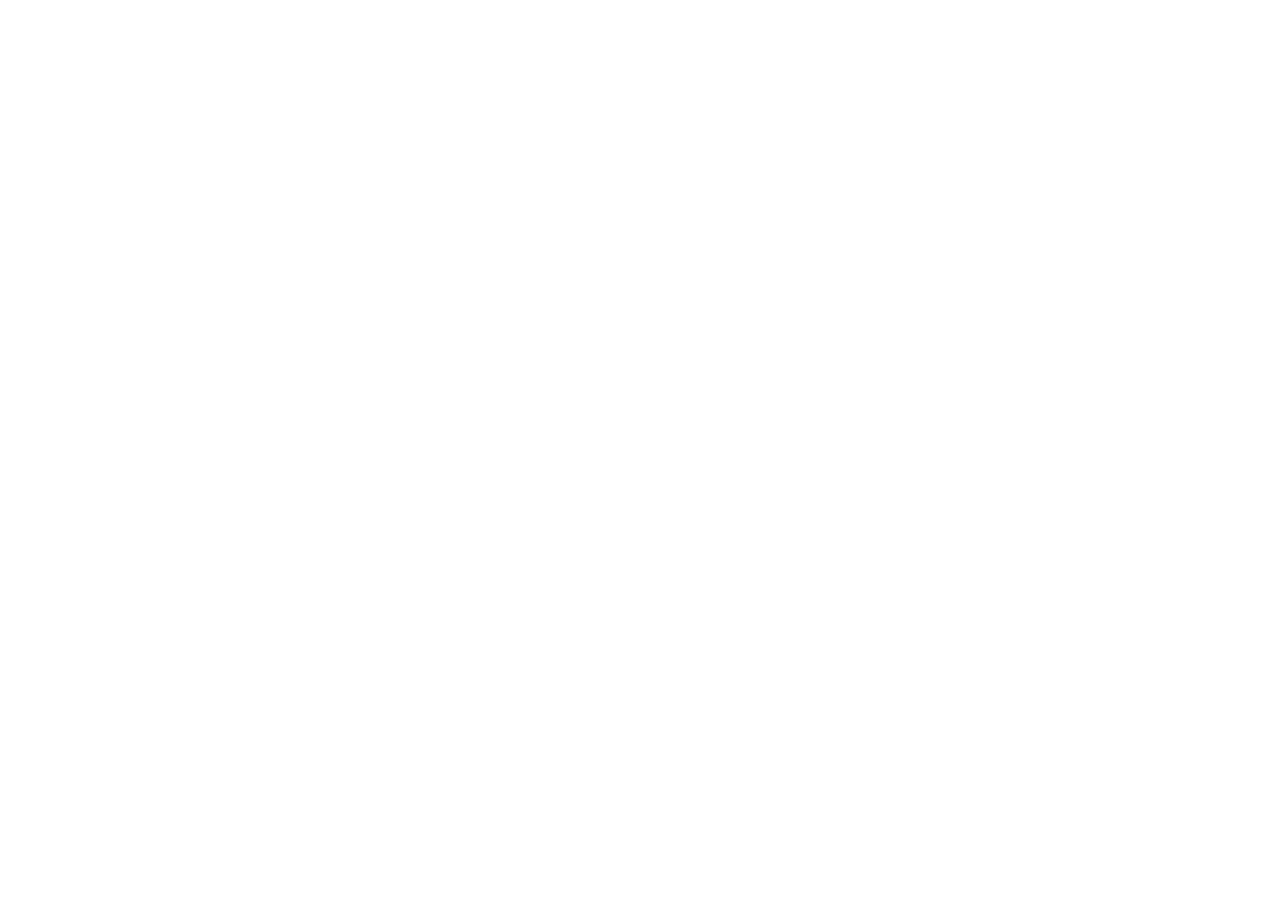
==== commit 8b6126a0: "Redirect" ====
--- a/index.html
+++ b/index.html
@@ -2,92 +2,16 @@
 <html>
 <head>
     <title>The Star Wars Test</title>
-    <link href='https://fonts.googleapis.com/css?family=Roboto:400,300,100' rel='stylesheet' type='text/css'>
-    <link rel="stylesheet" href="css/pure.css">
-    <link rel="stylesheet" href="css/stars.css" />
-    <link rel="stylesheet" href="css/question.css" />
-    <link rel="stylesheet" href="css/main.css" />
-    <meta name="viewport" content="width=device-width, initial-scale=1.0">
+    <meta charset="utf-8" />
+    <meta property="og:url" content="http://tswt.github.io/thestarwarstest/lv3.html" />
+    <meta property="og:type" content="website" />
+    <meta property="og:title" content="I Got Level Three. Can You Beat My Score?" />
+    <meta property="og:description" content="Built by the fans, for the fans. Take this unofficial Star Wars test to find out how well you know the story!" />
+    <meta property="og:image" content="http://tswt.github.io/thestarwarstest/img/lv3.png" />
 </head>
-<body onresize="Update()">
-    <script>if (document.location.protocol == "https:") window.location.href = "http://tswt.github.io/thestarwarstest/";</script>
-    <div id="hero">
-        <div class="stars"></div>
-        <div class="twinkling"></div>
-    </div>
-    <div id="hero_floating_content">
-        <img src="http://www.thestarwarstest.com/img/r2d2.png" id="logo" />
-        <h1 id="open_times">The Star Wars Test</h1>
-        <h2><a href="#" id="about_us_link">BUILT BY THE FANS, FOR THE FANS.<br />HOW WELL DO <b>YOU</b> KNOW THE STORY?</a></h2>
-        <a class="button" href="#" id="contact">BEGIN THE JOURNEY</a><br />
-    </div>
-    <a href="https://github.com/you"><img style="position: absolute; top: 0; left: 0; border: 0;" src="https://camo.githubusercontent.com/c6286ade715e9bea433b4705870de482a654f78a/68747470733a2f2f73332e616d617a6f6e6177732e636f6d2f6769746875622f726962626f6e732f666f726b6d655f6c6566745f77686974655f6666666666662e706e67" alt="Fork me on GitHub" data-canonical-src="https://s3.amazonaws.com/github/ribbons/forkme_left_white_ffffff.png"></a>
-    <div id="down-arrow"></div>
-    <div id="social-buttons-top">
-        <a href="https://www.facebook.com/" target="_blank" class="facebook social-button"></a>
-        <a href="https://www.instagram.com/" target="_blank" class="instagram social-button"></a>
-    </div>
-    <div class="gray-section question" id="start-section">
-        <div class="section">
-            <div class="q-number">CLICK ON A LEVEL. UNLOCK THE FORCE.<div>"DO, OR DO NOT. THERE IS NO TRY." - YODA</div></div>
-            <div class="pure-g levels">
-                <div class="pure-u-1 pure-u-md-1-2 pure-u-lg-1-4">
-                    <div class="level-block unlocked" id="w">
-                        <img src="http://www.thestarwarstest.com/img/lightsaber.png" alt="Lightsaber" />
-                        <div class="q-number">LEVEL 1<div>LIGHTSABER</div></div>
-                        <span class="locked"></span>
-                    </div>
-                </div>
-                <div class="pure-u-1 pure-u-md-1-2 pure-u-lg-1-4">
-                    <div class="level-block" id="x">
-                        <img src="http://www.thestarwarstest.com/img/r2d2.png" alt="R2D2" />
-                        <div class="q-number">LEVEL 2<div>R2D2</div></div>
-                        <span class="locked"></span>
-                    </div>
-                </div>
-                <div class="pure-u-1 pure-u-md-1-2 pure-u-lg-1-4">
-                    <div class="level-block" id="y">
-                        <img src="http://www.thestarwarstest.com/img/darth-vader.png" alt="Darth Vader" />
-                        <div class="q-number">LEVEL 3<div>DARTH VADER</div></div>
-                        <span class="locked"></span>
-                    </div>
-                </div>
-                <div class="pure-u-1 pure-u-md-1-2 pure-u-lg-1-4">
-                    <div class="level-block" id="z">
-                        <img src="http://www.thestarwarstest.com/img/death-star.png" alt="Death Star" />
-                        <div class="q-number">LEVEL 4<div>DEATH STAR</div></div>
-                        <span class="locked"></span>
-                    </div>
-                </div>
-            </div>
-            <!--<div class="q-number">LEADERBOARD<div>WHERE DO YOU STAND?</div></div>-->
-        </div>
-    </div>
-    <div class="gray-section question loading-div" id="loading-div-pre"></div>
-    <div class="questions" id="qspacephp"></div>
-    <div class="gray-section question" id="results">
-        <div class="section">
-            <div class="q-number">YOU SCORED <span id="sp_score">5</span>/6. <span id="sp_congrats">Well Done!</span><div>CLICK THE BUTTON BELOW TO CONTINUE.</div></div>
-            <a class="button" href="#" id="btn_continue">CONTINUE TO LEVEL <span id="sp_level_btn">2</span></a>
-            <h3>IMPRESS YOUR FRIENDS ON FACEBOOK BY SHARING YOUR RESULT</h3>
-        </div>
-    </div>
-    <div class="gray-section" id="footer">
-        <div class="section white">
-            <a href="https://www.facebook.com/" target="_blank" class="facebook social-button"></a>
-            <a href="https://www.instagram.com/" target="_blank" class="instagram social-button"></a>
-            <p class="attrib">
-                <b>
-                    This site is not endorsed by Lucasfilm Ltd. or Disney and is intended for entertainment and information purposes only. The official Star Wars site can be found at <a href="http://www.starwars.com/">www.starwars.com</a>. Star Wars, the Star Wars logo, all names and pictures of Star Wars characters, vehicles and any other Star Wars related items are registered trademarks and/or copyrights of Lucasfilm Ltd., or their respective trademark and copyright holders.
-                </b>
-            </p>
-        </div>
-    </div>
-    <div id="vertical-fix"></div>
-    <img src="img/squares.gif" class="pre-load-img" />
-    <script type="text/javascript" src="//s7.addthis.com/js/300/addthis_widget.js#pubid=ra-5667f5eded168dc6" async="async"></script>
-    <script src="https://ajax.googleapis.com/ajax/libs/jquery/2.1.4/jquery.min.js"></script>
-    <script src="js/main.js"></script>
-    <script>Update()</script>
+<body>
+    <script>
+        window.location.href = "http://tswt.github.io/the-star-wars-test/";
+    </script>
 </body>
 </html>